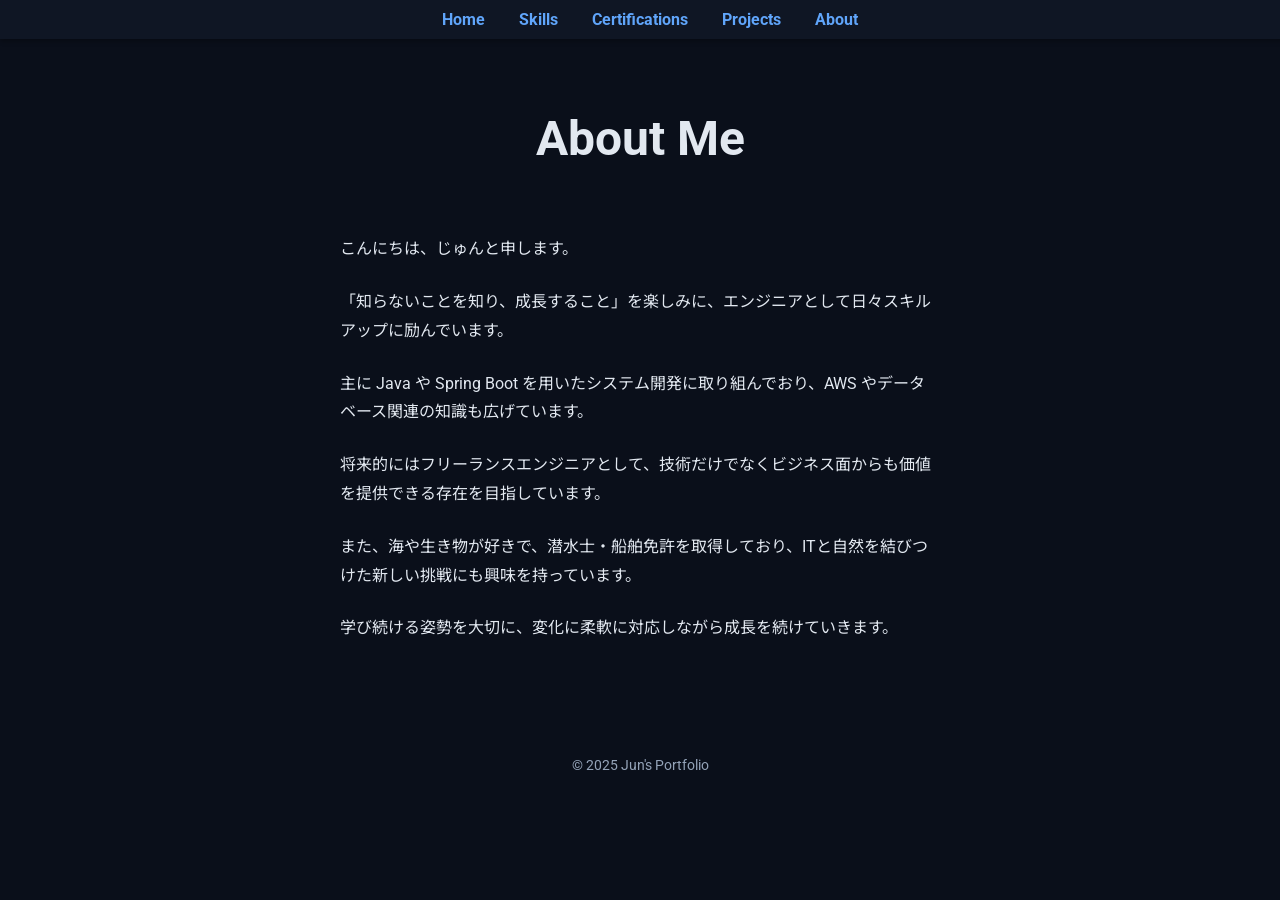
==== about.html @ b9386914 "初回コミット" ====
<!DOCTYPE html>
<html lang="ja">
<head>
  <meta charset="UTF-8">
  <meta name="viewport" content="width=device-width, initial-scale=1.0">
  <title>About - Jun's Portfolio</title>
  <link href="https://fonts.googleapis.com/css2?family=Noto+Sans+JP:wght@400;700&family=Roboto:wght@400;700&display=swap" rel="stylesheet">
  <link rel="stylesheet" href="style.css">
</head>
<body>
  <nav>
    <a href="index.html">Home</a>
    <a href="skills.html">Skills</a>
    <a href="certifications.html">Certifications</a>
    <a href="projects.html">Projects</a>
    <a href="about.html">About</a>
  </nav>
  <h1 class="fade-in">About Me</h1>

<div class="about-section fade-in">
  <p>こんにちは、じゅんと申します。</p>

  <p>「知らないことを知り、成長すること」を楽しみに、エンジニアとして日々スキルアップに励んでいます。</p>

  <p>主に Java や Spring Boot を用いたシステム開発に取り組んでおり、AWS やデータベース関連の知識も広げています。</p>

  <p>将来的にはフリーランスエンジニアとして、技術だけでなくビジネス面からも価値を提供できる存在を目指しています。</p>

  <p>また、海や生き物が好きで、潜水士・船舶免許を取得しており、ITと自然を結びつけた新しい挑戦にも興味を持っています。</p>

  <p>学び続ける姿勢を大切に、変化に柔軟に対応しながら成長を続けていきます。</p>
</div>
  <footer>
    © 2025 Jun's Portfolio
  </footer>

</body>
</html>
---- style.css ----
/* ========================
   Base Layout（全体共通）
======================== */
body {
    margin: 0;
    padding: 60px 0 0 0; /* ←ナビゲーション高さ分の余白を上に取る！ */
    background: #0a0f1a; /* ←背景をもっと深いネイビーに */
    color: #e2e8f0; /* ←目に優しいオフホワイト */
    font-family: 'Roboto', 'Noto Sans JP', sans-serif;
    text-align: center;
}

h1 {
    margin-top: 50px;
    font-size: 3rem;
}

footer {
    margin-top: 50px;
    padding: 20px;
    font-size: 0.9rem;
    color: #94a3b8;
}

/* ========================
   Hero Section（トップページの一番上）
======================== */
.hero {
    height: 100vh;
    display: flex;
    flex-direction: column;
    justify-content: center;
    align-items: center;
    padding: 20px;
}

.hero h1 {
    font-size: 3rem;
    margin-bottom: 20px;
}

.hero p {
    font-size: 1.2rem;
    line-height: 1.6;
    max-width: 400px;
    margin-bottom: 40px;
    /* white-space: nowrap; */
}
    
.scroll-down {
    font-size: 2rem;
    animation: bounce 2s infinite;
}

/* ========================
   Skills Section（スキル一覧）
======================== */
.skills-section {
    margin-top: 30px;
    padding: 20px;
    text-align: left;
    max-width: 600px;
    margin-left: auto;
    margin-right: auto;
}

.skills-section h2 {
    font-size: 1.8rem;
    margin-bottom: 10px;
    border-bottom: 1px solid #38bdf8;
    padding-bottom: 5px;
}

.skills-section ul {
    list-style-type: disc;
    padding-left: 20px;
    margin-bottom: 30px;
}

/* ========================
   Certifications Section（資格一覧）
======================== */
.certifications-section {
    margin-top: 30px;
    padding: 20px;
    text-align: left;
    max-width: 600px;
    margin-left: auto;
    margin-right: auto;
}

.certifications-section h2 {
    font-size: 1.8rem;
    margin-bottom: 10px;
    border-bottom: 1px solid #38bdf8;
    padding-bottom: 5px;
}

.certifications-section ul {
    list-style-type: disc;
    padding-left: 20px;
    margin-bottom: 30px;
}

/* ========================
   Navigation（ナビゲーションメニュー）
======================== */
nav {
    background-color: rgba(17, 24, 39, 0.8); /* ←ナビをほんのりグレー混じりに */
    padding: 10px;
    position: fixed; /* ナビゲーションを画面上部に固定 */
    top: 0; /* 上から0pxに配置 */
    width: 100%; /* 横幅いっぱいに広げる */
    z-index: 1000; /* 他の要素より上に表示 */
    box-shadow: 0 2px 5px rgba(0, 0, 0, 0.3); /* ナビゲーションに影をつける */
}

nav a {
    color: #60a5fa; /* ←落ち着いた水色 */
    margin: 0 15px;
    text-decoration: none;
    font-weight: bold;
    transition: color 0.3s;
}

nav a:hover {
    color: #38bdf8;
}

/* ========================
   Hover Effects（リストのホバー演出）
======================== */
.skills-section ul li:hover,
.certifications-section ul li:hover {
    color: #38bdf8; /* 明るい水色にする */
    cursor: pointer; /* ポインターにする（リンクっぽい動き） */
    transition: color 0.3s ease; /* なめらかに色が変わる */
}

/* ========================
   Animations（アニメーション）
======================== */
@keyframes fadeIn {
    0% {
      opacity: 0;
      transform: translateY(20px);
    }
    100% {
      opacity: 1;
      transform: translateY(0);
    }
}

.fade-in {
    animation: fadeIn 0.8s ease-out forwards;
}

@keyframes bounce {
    0%, 100% { transform: translateY(0); }
    50% { transform: translateY(10px); }
}

/* ========================
   About Section（自己紹介）
======================== */
.about-section {
    margin-top: 30px;
    padding: 20px;
    text-align: left;
    max-width: 600px;
    margin-left: auto;
    margin-right: auto;
    line-height: 1.8;
}

.about-section p {
    margin-bottom: 1.5em; /* 1段落ごとに下に余白 */
}

/* ========================
   Projects Section（実績一覧）
======================== */
.projects-section {
    margin-top: 80px;
    padding: 20px;
    display: flex;
    flex-direction: column;
    align-items: center;
    gap: 30px; /* カード同士の間隔 */
  }

.project-card {
    background-color: #263249; /* ちょっとだけ明るくして高級感アップ */
    padding: 40px 30px; /* 上下左右もう少し余裕を持たせる */
    border: 1px solid #3b82f6; /* 青ラインはそのまま！ */
    border-radius: 16px; /* 丸みも強めにして柔らかく */
    width: 90%;
    max-width: 600px;
    min-height: 250px; /* 高さもほんのり伸ばす */
    box-shadow: 0 8px 24px rgba(0, 0, 0, 0.3); /* 影を柔らかめに、ふわっと */
    text-align: center;
    transition: transform 0.3s ease, box-shadow 0.3s ease;
}
  
.project-card:hover {
    transform: translateY(-8px); /* ホバー時に軽く浮き上がる */
    box-shadow: 0 12px 32px rgba(0, 0, 0, 0.4); /* ホバー影もふわっと広めに */
}
  
.project-card h2 {
    font-size: 1.8rem;
    margin-bottom: 20px; /* タイトルの下余白も少し取る */
}
  
.project-card p {
    font-size: 1.1rem;
    line-height: 1.8; /* 行間を広めにして読みやすく */
    margin-bottom: 0;
}  

.project-link {
    display: inline-block;
    margin-top: 10px;
    background-color: #38bdf8;
    color: #0f172a;
    font-weight: bold;
    padding: 10px 20px;
    border-radius: 8px;
    transition: transform 0.3s, box-shadow 0.3s;
}
  
.project-link:hover {
    transform: translateY(-3px);
    box-shadow: 0 4px 12px rgba(56, 189, 248, 0.5);
}

/* ========================
   Responsive（スマホ・タブレット対応）
======================== */
@media (max-width: 768px) {
.project-card {
    width: 90%;
    max-width: 100%;
    }
}
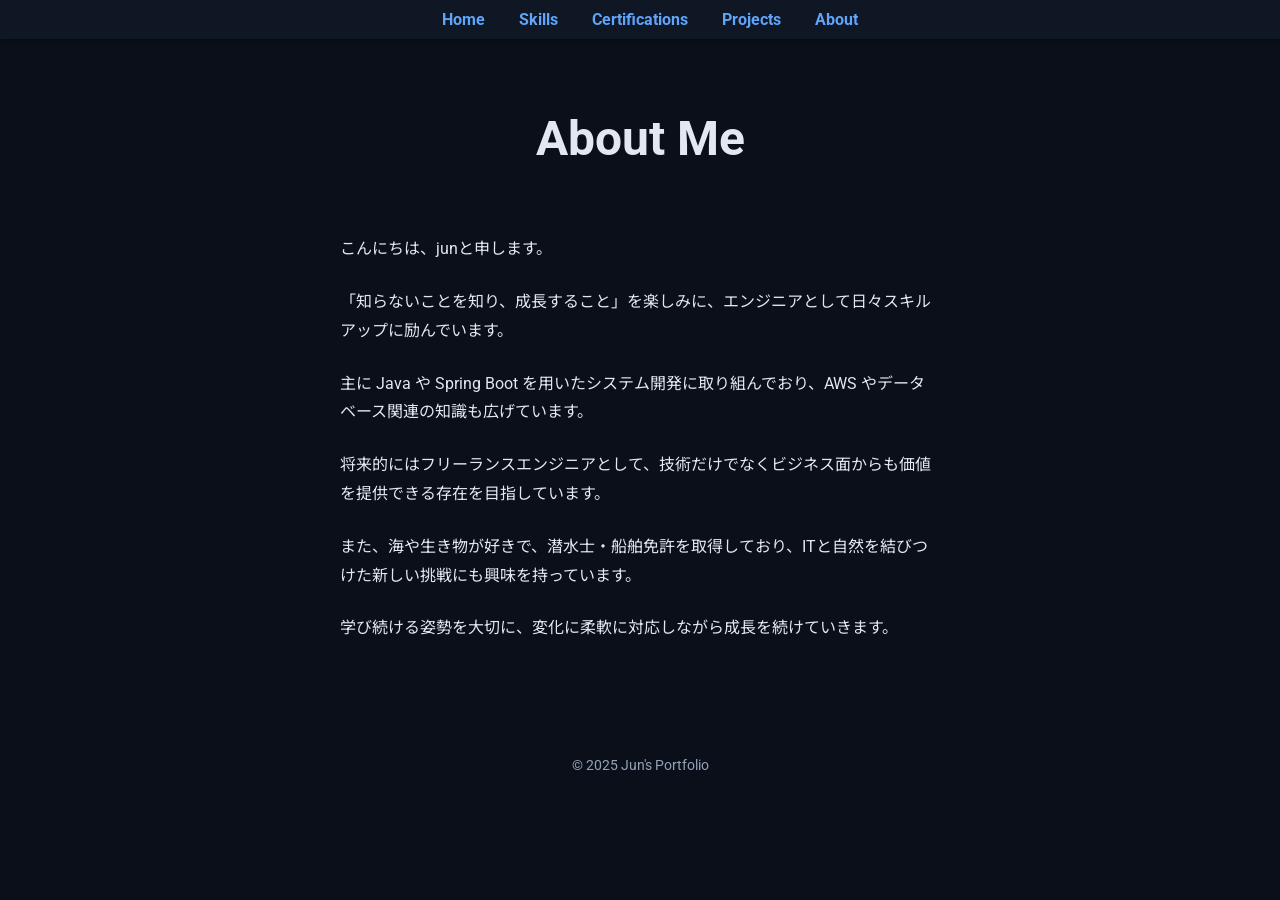
==== commit 82c6d3ae: "自己紹介を変更：じゅん→jun" ====
--- a/about.html
+++ b/about.html
@@ -18,7 +18,7 @@
   <h1 class="fade-in">About Me</h1>
 
 <div class="about-section fade-in">
-  <p>こんにちは、じゅんと申します。</p>
+  <p>こんにちは、junと申します。</p>
 
   <p>「知らないことを知り、成長すること」を楽しみに、エンジニアとして日々スキルアップに励んでいます。</p>
 
--- a/style.css
+++ b/style.css
@@ -21,6 +21,18 @@
     font-size: 0.9rem;
     color: #94a3b8;
 }
+
+/* 通常リンクの色を統一 */
+a {
+    color: #ffffff;        /* お好みで他の色でもOK */
+    text-decoration: none; /* 下線を消す（必要なら） */
+}
+  
+/* ホバー時に色変えたい場合 */
+a:hover {
+    color: #00bfff;        /* お好みでホバー色（例：スカイブルー） */
+    text-decoration: underline;
+}  
 
 /* ========================
    Hero Section（トップページの一番上）
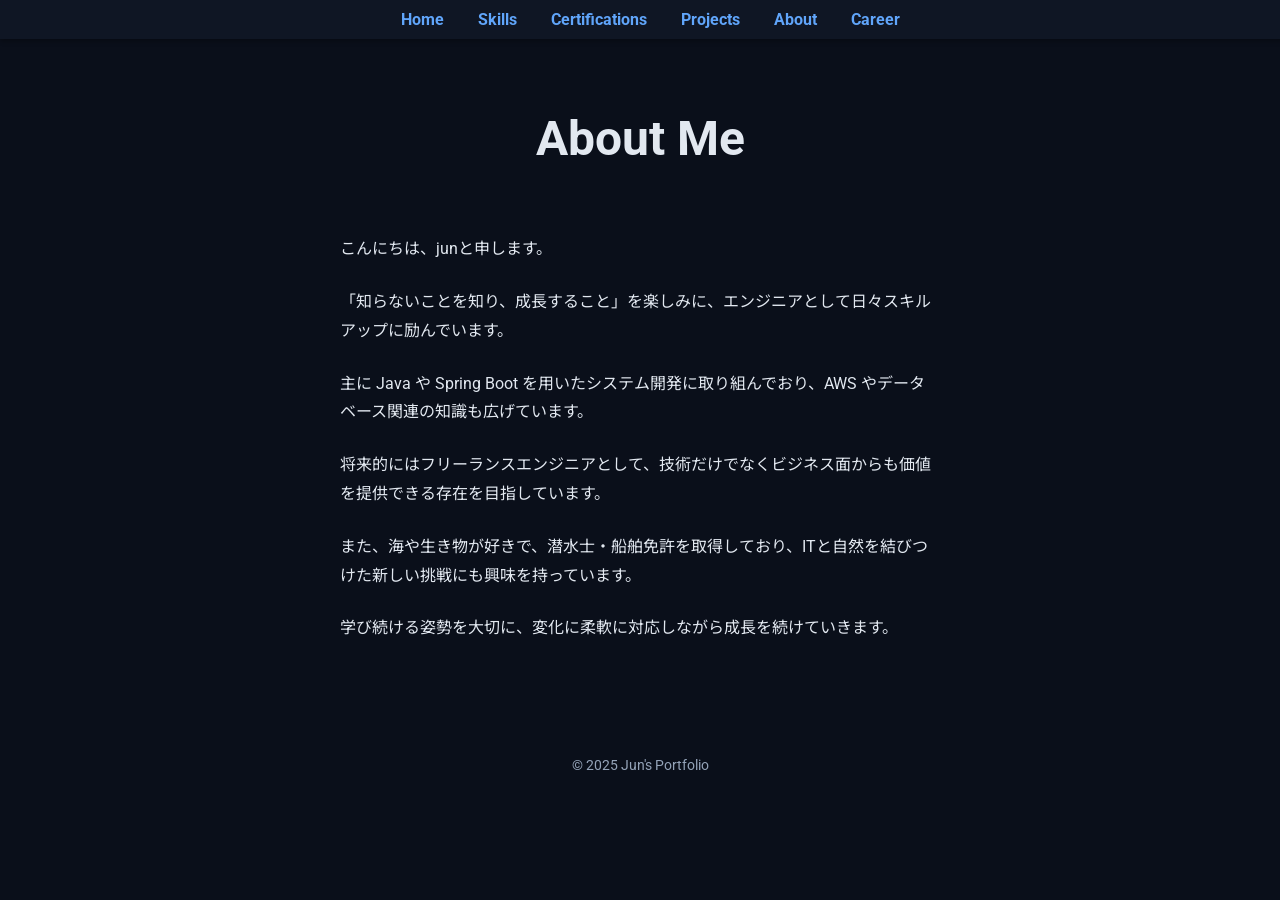
==== commit 0999a79c: "Publish Career goals and match Skills cards to Projects" ====
--- a/about.html
+++ b/about.html
@@ -14,6 +14,7 @@
     <a href="certifications.html">Certifications</a>
     <a href="projects.html">Projects</a>
     <a href="about.html">About</a>
+    <a href="career.html">Career</a>
   </nav>
   <h1 class="fade-in">About Me</h1>
 
--- a/style.css
+++ b/style.css
@@ -67,26 +67,55 @@
 /* ========================
    Skills Section（スキル一覧）
 ======================== */
-.skills-section {
-    margin-top: 30px;
-    padding: 20px;
+.skill-sheet-summary {
+    max-width: 600px;
+    margin: 0 auto;
+    padding-inline: 20px;
+    line-height: 1.7;
+}
+
+.skill-sheet-card .skill-sheet-meta {
+    margin-block: 0 12px;
+    color: #c4d4ed;
+    font-size: 0.9rem;
+}
+
+.skill-sheet-card .skill-sheet-tech {
+    margin-top: 16px;
+}
+
+.skill-sheet-card summary {
+    cursor: pointer;
+}
+
+.skill-sheet-card summary::-webkit-details-marker {
+    display: none;
+}
+
+.skill-sheet-card summary::before {
+    content: "+" / "";
+    margin-right: 0.5em;
+}
+
+.skill-sheet-card details[open] summary::before {
+    content: "−" / "";
+}
+
+.skill-sheet-card summary:focus-visible {
+    outline: 2px solid #e2e8f0;
+    outline-offset: 4px;
+}
+
+.skill-sheet-card details ul {
+    border-top: 1px solid #4e6385;
+    margin: 18px 0 0;
+    padding: 16px 0 0 1.3em;
     text-align: left;
-    max-width: 600px;
-    margin-left: auto;
-    margin-right: auto;
-}
-
-.skills-section h2 {
-    font-size: 1.8rem;
-    margin-bottom: 10px;
-    border-bottom: 1px solid #38bdf8;
-    padding-bottom: 5px;
-}
-
-.skills-section ul {
-    list-style-type: disc;
-    padding-left: 20px;
-    margin-bottom: 30px;
+    line-height: 1.7;
+}
+
+.skill-sheet-card details li + li {
+    margin-top: 6px;
 }
 
 /* ========================
@@ -142,7 +171,6 @@
 /* ========================
    Hover Effects（リストのホバー演出）
 ======================== */
-.skills-section ul li:hover,
 .certifications-section ul li:hover {
     color: #38bdf8; /* 明るい水色にする */
     cursor: pointer; /* ポインターにする（リンクっぽい動き） */
@@ -219,7 +247,7 @@
     box-shadow: 0 12px 32px rgba(0, 0, 0, 0.4); /* ホバー影もふわっと広めに */
 }
   
-.project-card h2 {
+.project-card :is(h2, h3) {
     font-size: 1.8rem;
     margin-bottom: 20px; /* タイトルの下余白も少し取る */
 }
@@ -254,6 +282,10 @@
     width: 90%;
     max-width: 100%;
     }
+    .skill-sheet-card {
+        box-sizing: border-box;
+        width: min(100%, 662px);
+    }
 }
   
   
